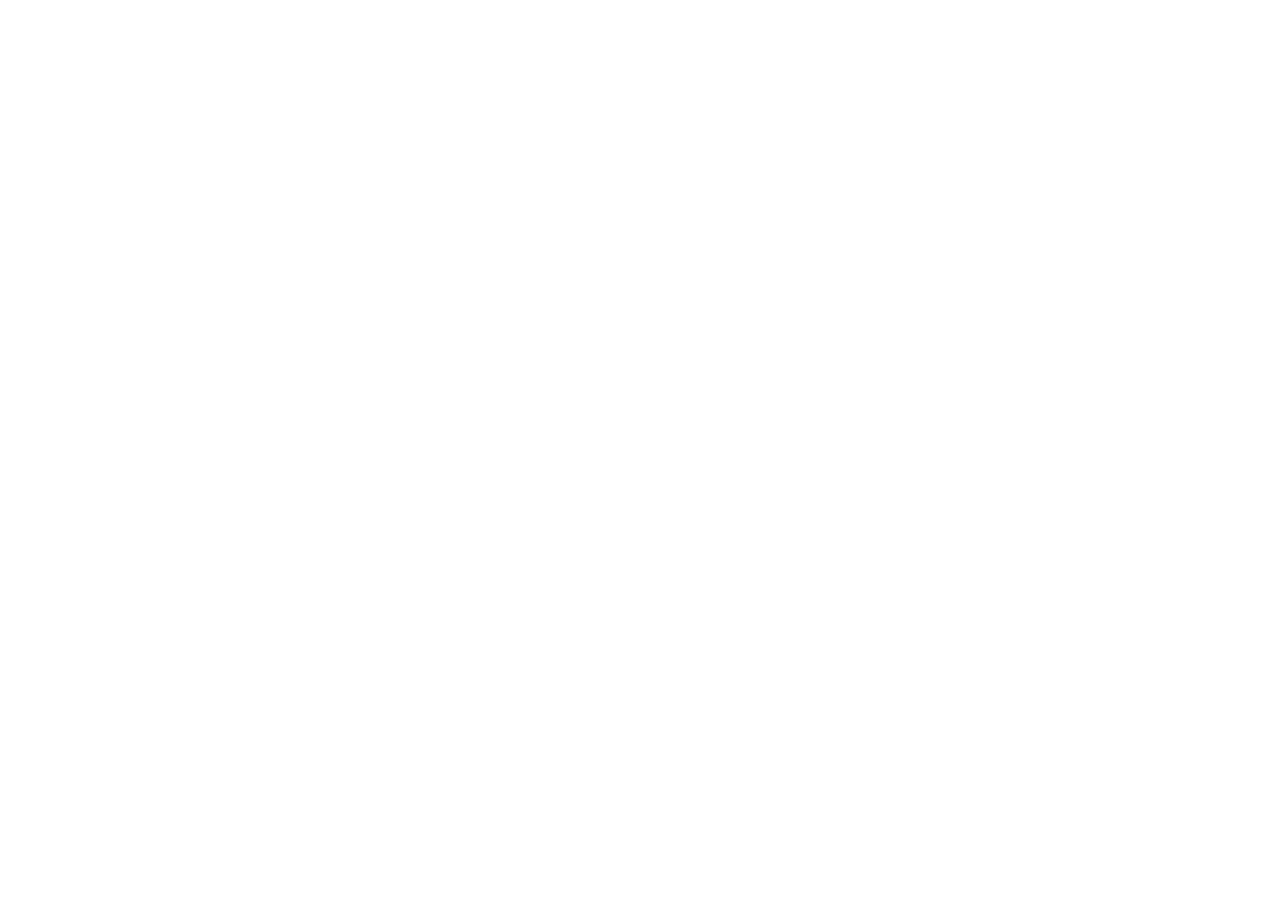
==== AviArnonGallery/index.html @ 4c6d873e "Update AviArnonGallery" ====
<!DOCTYPE html>
<html lang="en">
  <head>
    <meta charset="UTF-8" />
    <link rel="icon" type="image/svg+xml" href="/vite.svg" />
    <meta name="viewport" content="width=device-width, initial-scale=1.0" />
    <!-- SEO Optimizations -->
    <title>Avi Arnon Gallery</title>
    <meta name="description" content="Explore Avi Arnon's unique art gallery featuring a diverse collection of artworks. Experience the beauty of contemporary art through our curated collection." />
    <meta name="keywords" content="art gallery, contemporary art, Avi Arnon, artwork, paintings, sculptures" />
    <meta name="author" content="Avi Arnon" />
    
    <!-- Open Graph / Facebook -->
    <meta property="og:type" content="website" />
    <meta property="og:url" content="https://your-domain.com/" />
    <meta property="og:title" content="Avi Arnon Gallery" />
    <meta property="og:description" content="Explore Avi Arnon's unique art gallery featuring a diverse collection of artworks." />
    <meta property="og:image" content="https://your-domain.com/og-image.jpg" />

    <!-- Twitter -->
    <meta property="twitter:card" content="summary_large_image" />
    <meta property="twitter:url" content="https://your-domain.com/" />
    <meta property="twitter:title" content="Avi Arnon Gallery" />
    <meta property="twitter:description" content="Explore Avi Arnon's unique art gallery featuring a diverse collection of artworks." />
    <meta property="twitter:image" content="https://your-domain.com/og-image.jpg" />

    <!-- Prevent Chrome extension console error -->
    <script>
      window.addEventListener('error', function(e) {
        if (e.message.includes('Receiving end does not exist')) {
          e.stopImmediatePropagation();
        }
      }, true);
    </script>
    <link rel="preconnect" href="https://fonts.googleapis.com">
    <link rel="preconnect" href="https://fonts.gstatic.com" crossorigin>
    <link href="https://fonts.googleapis.com/css2?family=Playfair+Display:wght@400;500;600;700&family=Montserrat:wght@300;400;500;600&family=Cormorant+Garamond:wght@400;500;600;700&display=swap" rel="stylesheet">
    <script type="module" crossorigin src="/AviArnonGallery/assets/index-BFNhHe9U.js"></script>
    <link rel="stylesheet" crossorigin href="/AviArnonGallery/assets/index-R9UBAJMy.css">
  </head>
  <body>
    <div id="root"></div>
  </body>
</html>
---- AviArnonGallery/assets/index-R9UBAJMy.css ----
@import"https://fonts.googleapis.com/css2?family=Playfair+Display:wght@400;700&family=Montserrat:wght@300;400;500&family=Assistant&display=swap";@font-face{font-family:Playfair Display;src:local("Playfair Display"),url(/fonts/PlayfairDisplay-Regular.woff2) format("woff2"),url(https://fonts.gstatic.com/s/playfairdisplay/v30/nuFvD-vYSZviVYUb_rj3ij__anPXJzDwcbmjWBN2PKdFvXDXbtXK-F2qC0s.woff2) format("woff2");font-weight:400;font-style:normal;font-display:swap}@font-face{font-family:Playfair Display;src:local("Playfair Display Bold"),url(/fonts/PlayfairDisplay-Bold.woff2) format("woff2"),url(https://fonts.gstatic.com/s/playfairdisplay/v30/nuFvD-vYSZviVYUb_rj3ij__anPXJzDwcbmjWBN2PKeiu78btXK-F2qC0s.woff2) format("woff2");font-weight:700;font-style:normal;font-display:swap}@font-face{font-family:Montserrat;src:local("Montserrat Light"),url(/fonts/Montserrat-Light.woff2) format("woff2"),url(https://fonts.gstatic.com/s/montserrat/v25/JTUHjIg1_i6t8kCHKm4532VJOt5-QNFgpCtr6Hw5aXp-p7K4KLg.woff2) format("woff2");font-weight:300;font-style:normal;font-display:swap}@font-face{font-family:Montserrat;src:local("Montserrat Regular"),url(/fonts/Montserrat-Regular.woff2) format("woff2"),url(https://fonts.gstatic.com/s/montserrat/v25/JTUHjIg1_i6t8kCHKm4532VJOt5-QNFgpCtr6Hw5aXp-p7K4KLg.woff2) format("woff2");font-weight:400;font-style:normal;font-display:swap}@font-face{font-family:Montserrat;src:local("Montserrat Medium"),url(/fonts/Montserrat-Medium.woff2) format("woff2"),url(https://fonts.gstatic.com/s/montserrat/v25/JTUHjIg1_i6t8kCHKm4532VJOt5-QNFgpCtZ6Hw5aXp-p7K4KLg.woff2) format("woff2");font-weight:500;font-style:normal;font-display:swap}@font-face{font-family:Assistant;src:local("Assistant"),url(/fonts/Assistant-Regular.woff2) format("woff2"),url(https://fonts.gstatic.com/s/assistant/v18/2sDPZGJYnIjSi6H75xkZZE1I0yCmYzzQtuZnIGSV35Gu.woff2) format("woff2");font-weight:400;font-style:normal;font-display:swap;unicode-range:U+0590-05FF}@font-face{font-family:Assistant;src:local("Assistant Bold"),url(/fonts/Assistant-Bold.woff2) format("woff2"),url(https://fonts.gstatic.com/s/assistant/v18/2sDPZGJYnIjSi6H75xkZZE1I0yCmYzzQtuZnIGSV35Gu.woff2) format("woff2");font-weight:700;font-style:normal;font-display:swap;unicode-range:U+0590-05FF}
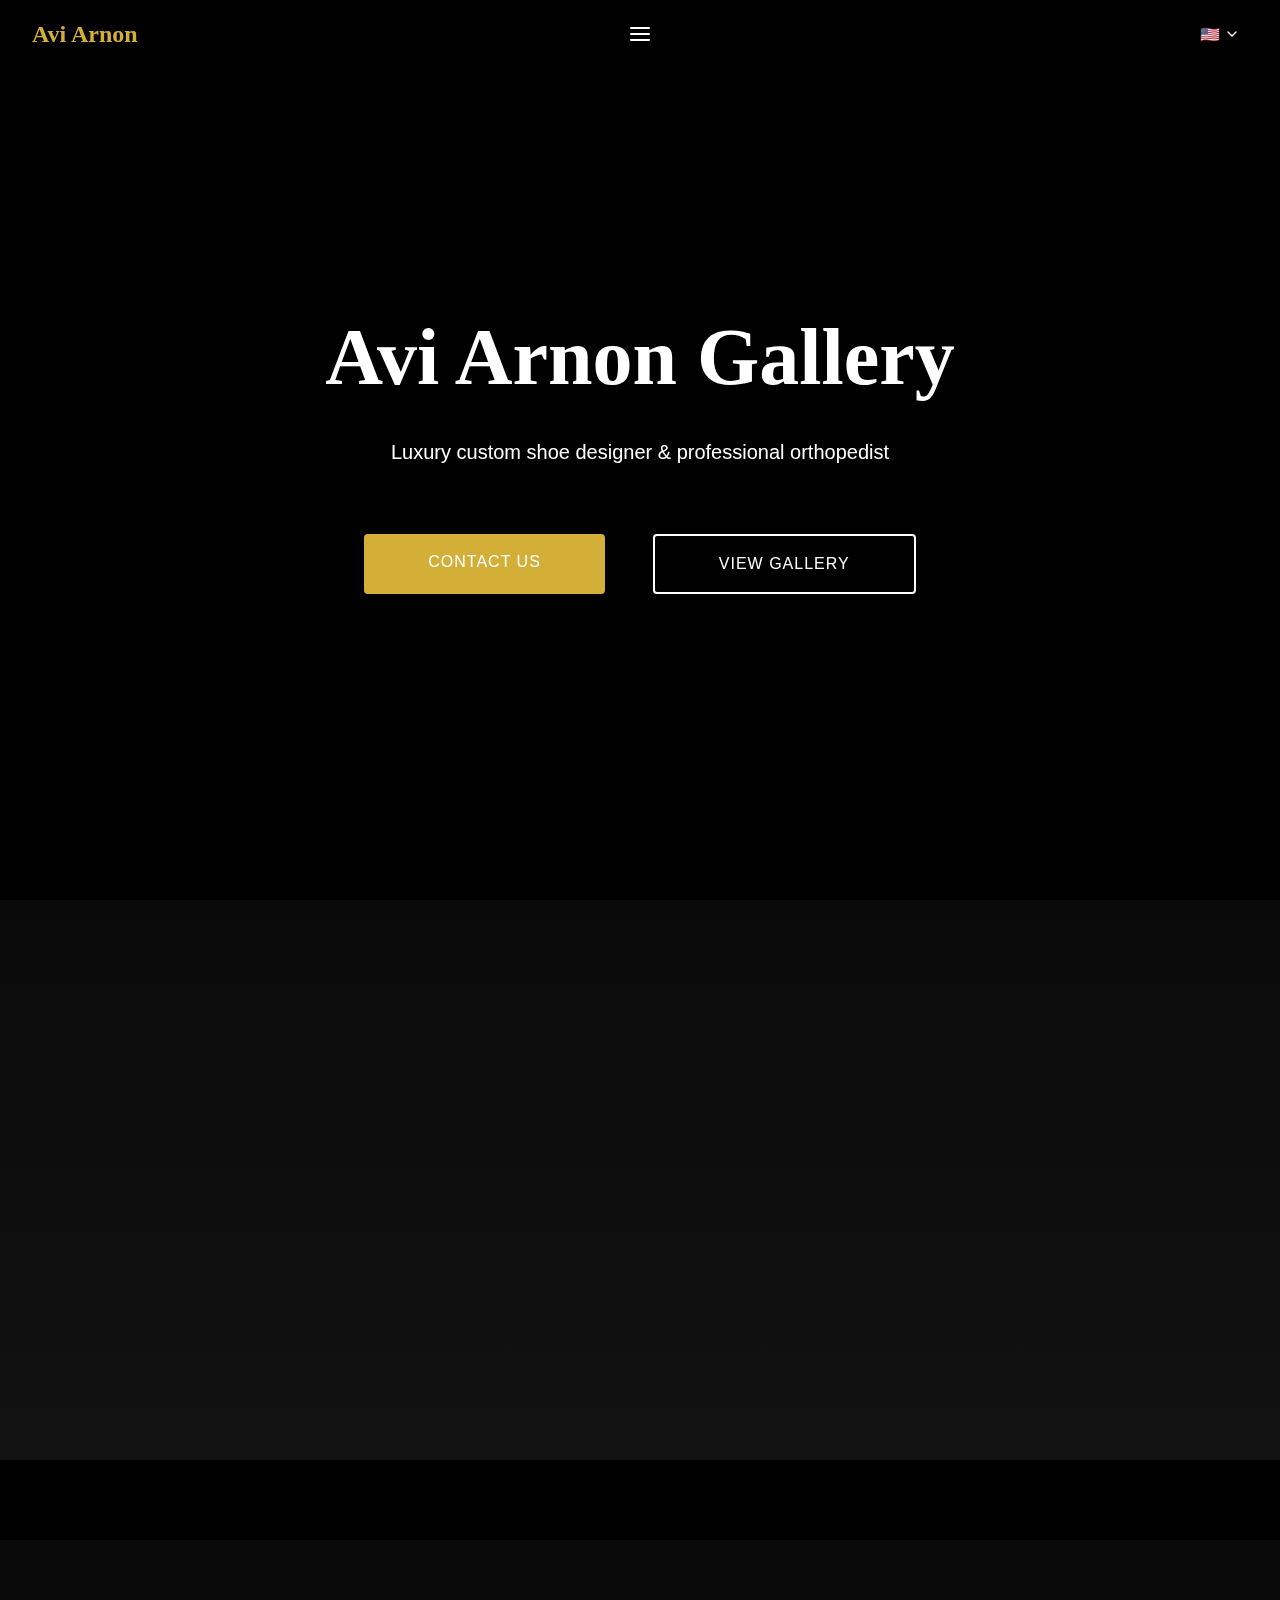
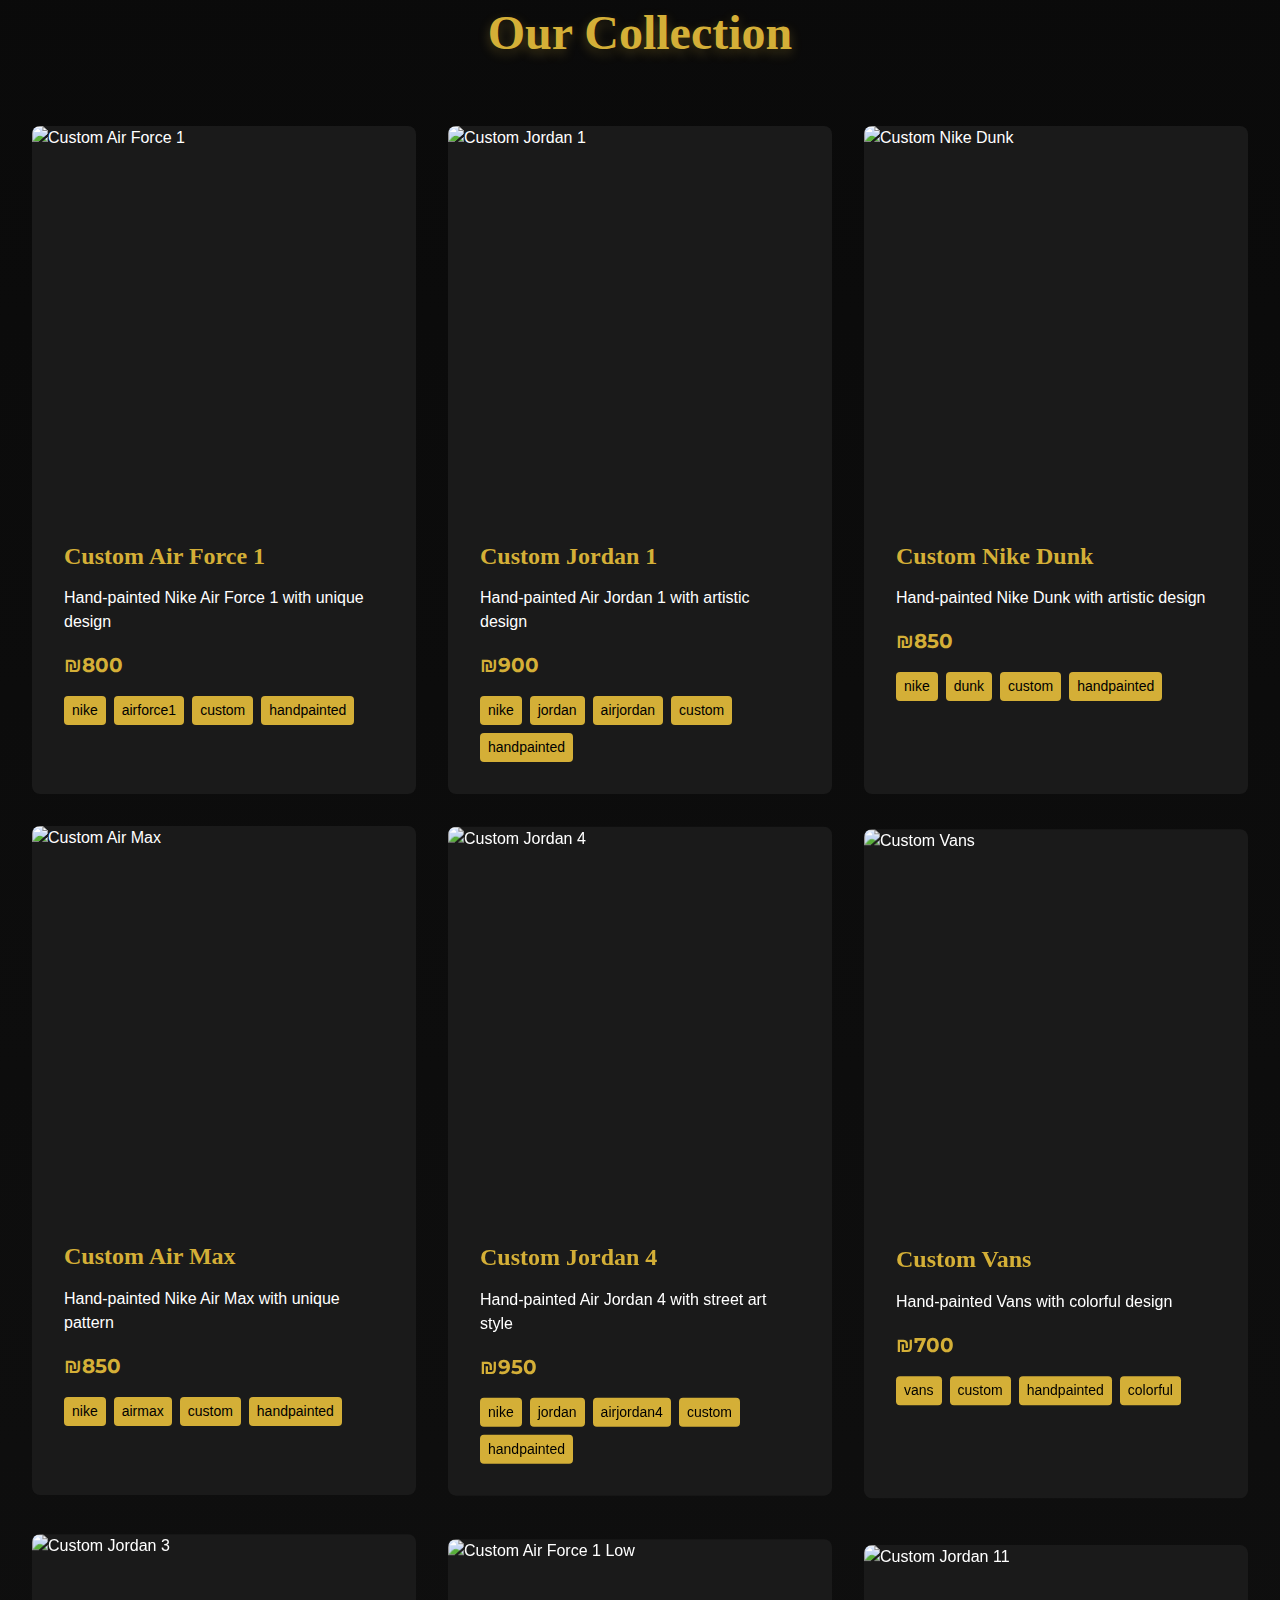
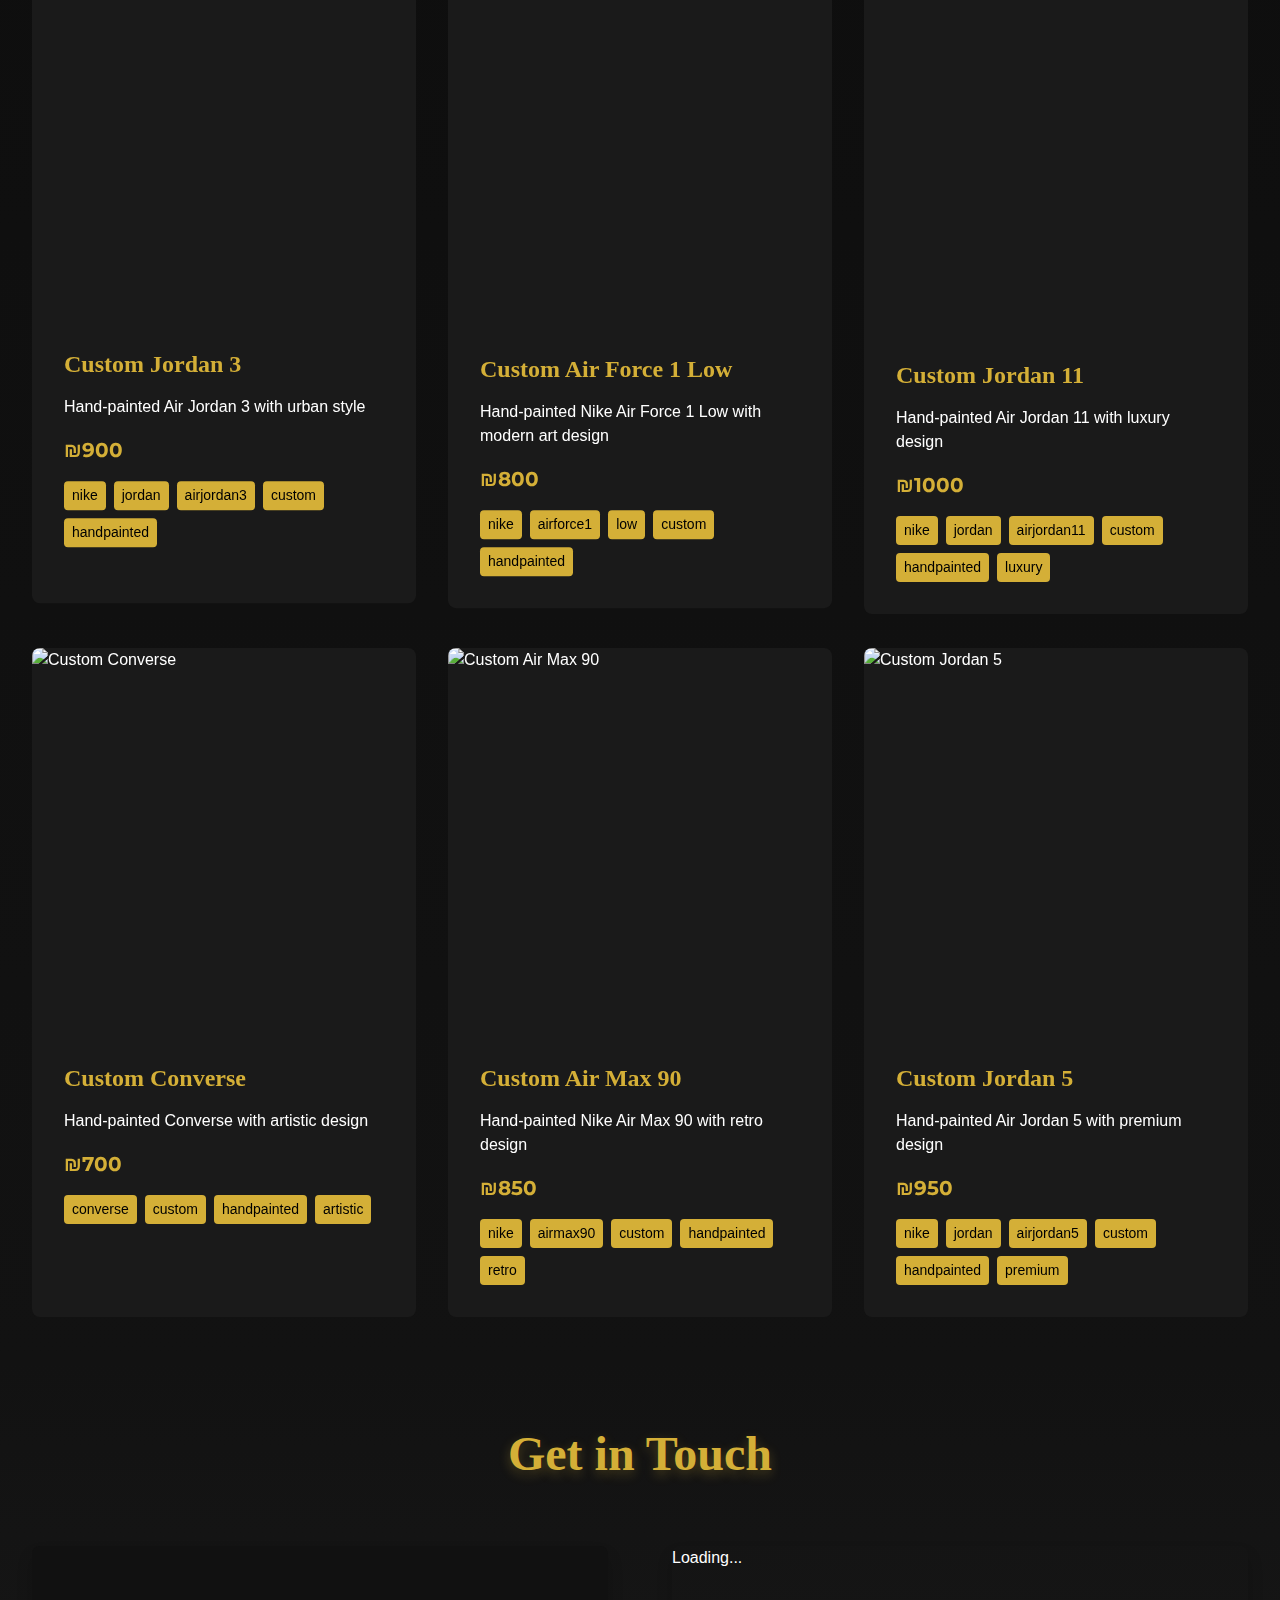
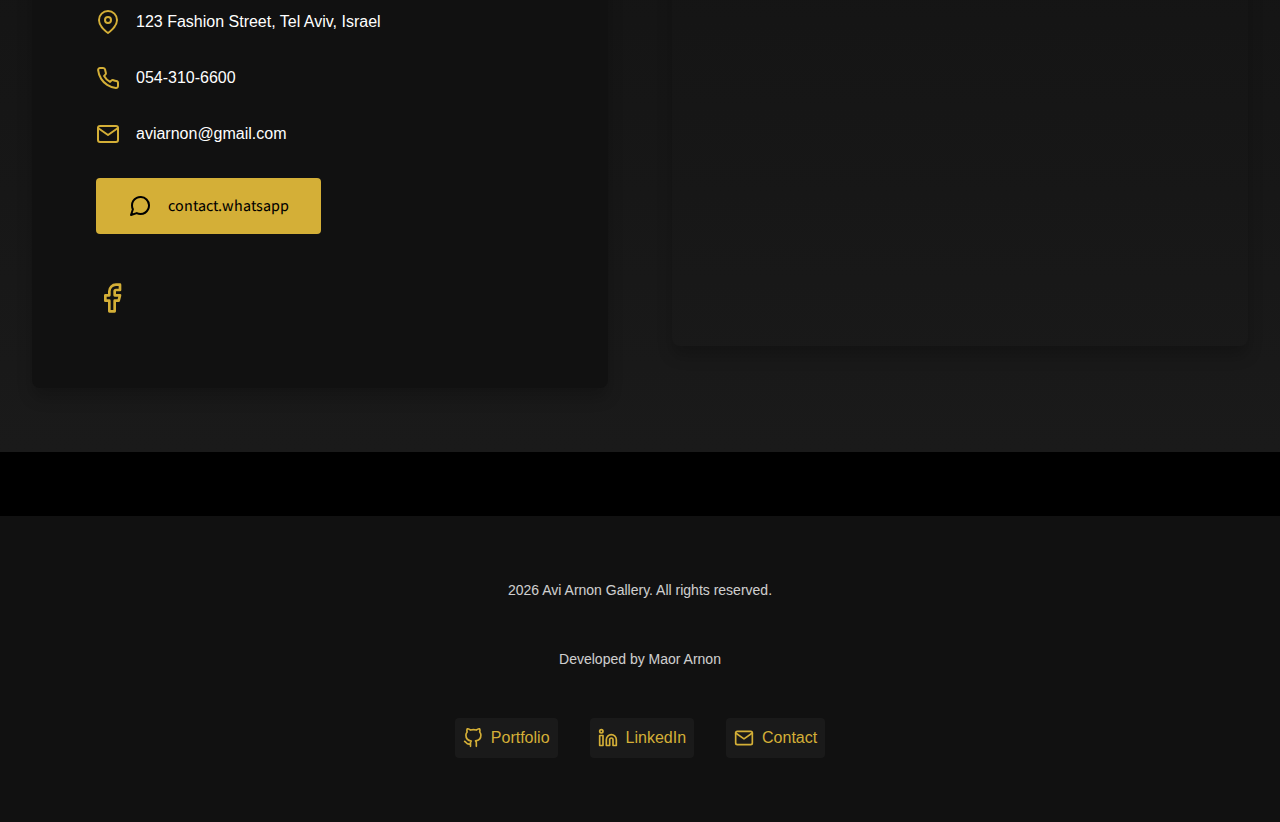
==== commit a8ffd3d4: "Update AviArnonGallery" ====
--- a/AviArnonGallery/index.html
+++ b/AviArnonGallery/index.html
@@ -2,7 +2,7 @@
 <html lang="en">
   <head>
     <meta charset="UTF-8" />
-    <link rel="icon" type="image/svg+xml" href="/vite.svg" />
+    <link rel="icon" type="image/svg+xml" href="/AviArnonGallery/vite.svg" />
     <meta name="viewport" content="width=device-width, initial-scale=1.0" />
     <!-- SEO Optimizations -->
     <title>Avi Arnon Gallery</title>
@@ -35,7 +35,9 @@
     <link rel="preconnect" href="https://fonts.googleapis.com">
     <link rel="preconnect" href="https://fonts.gstatic.com" crossorigin>
     <link href="https://fonts.googleapis.com/css2?family=Playfair+Display:wght@400;500;600;700&family=Montserrat:wght@300;400;500;600&family=Cormorant+Garamond:wght@400;500;600;700&display=swap" rel="stylesheet">
-    <script type="module" crossorigin src="/AviArnonGallery/assets/index-BFNhHe9U.js"></script>
+    <script type="module" crossorigin src="/AviArnonGallery/assets/index-DBFf3fYI.js"></script>
+    <link rel="modulepreload" crossorigin href="/AviArnonGallery/assets/vendor-CbLH5eG4.js">
+    <link rel="modulepreload" crossorigin href="/AviArnonGallery/assets/firebase-DNaZgVIu.js">
     <link rel="stylesheet" crossorigin href="/AviArnonGallery/assets/index-R9UBAJMy.css">
   </head>
   <body>
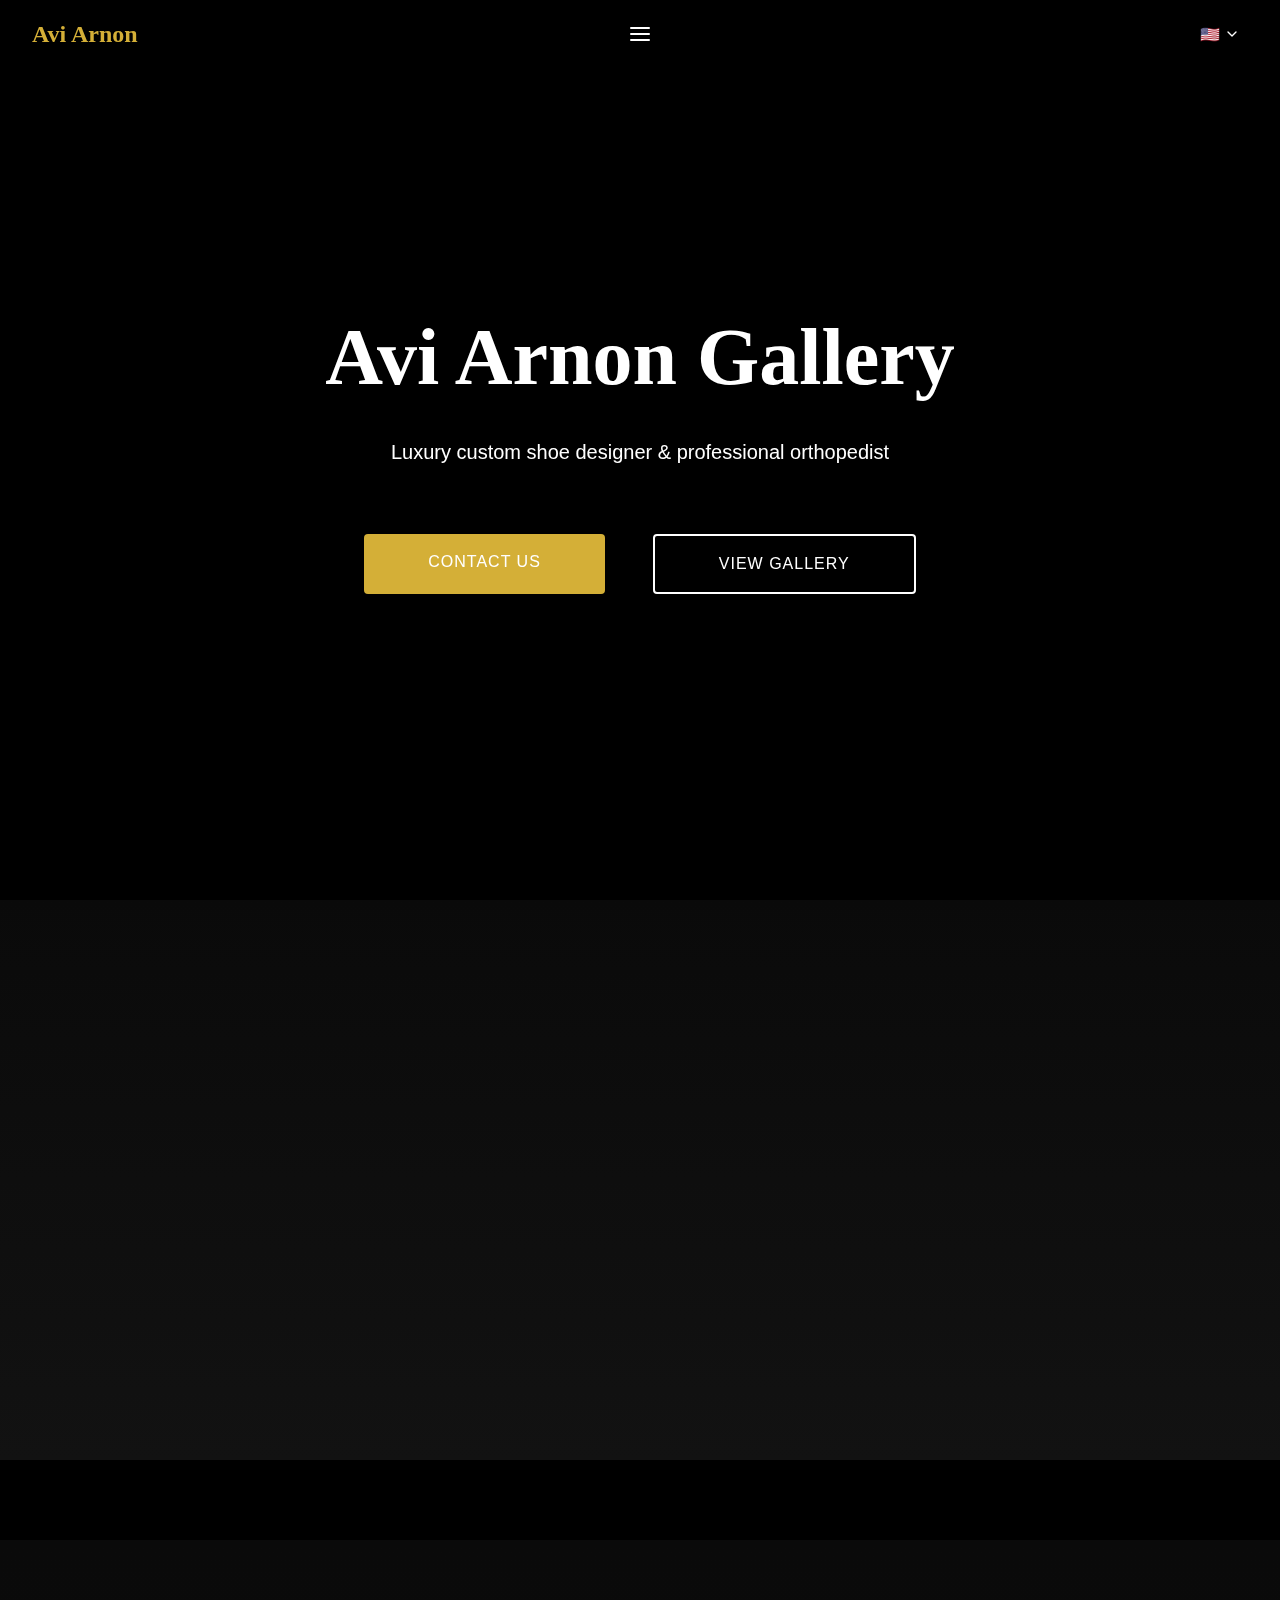
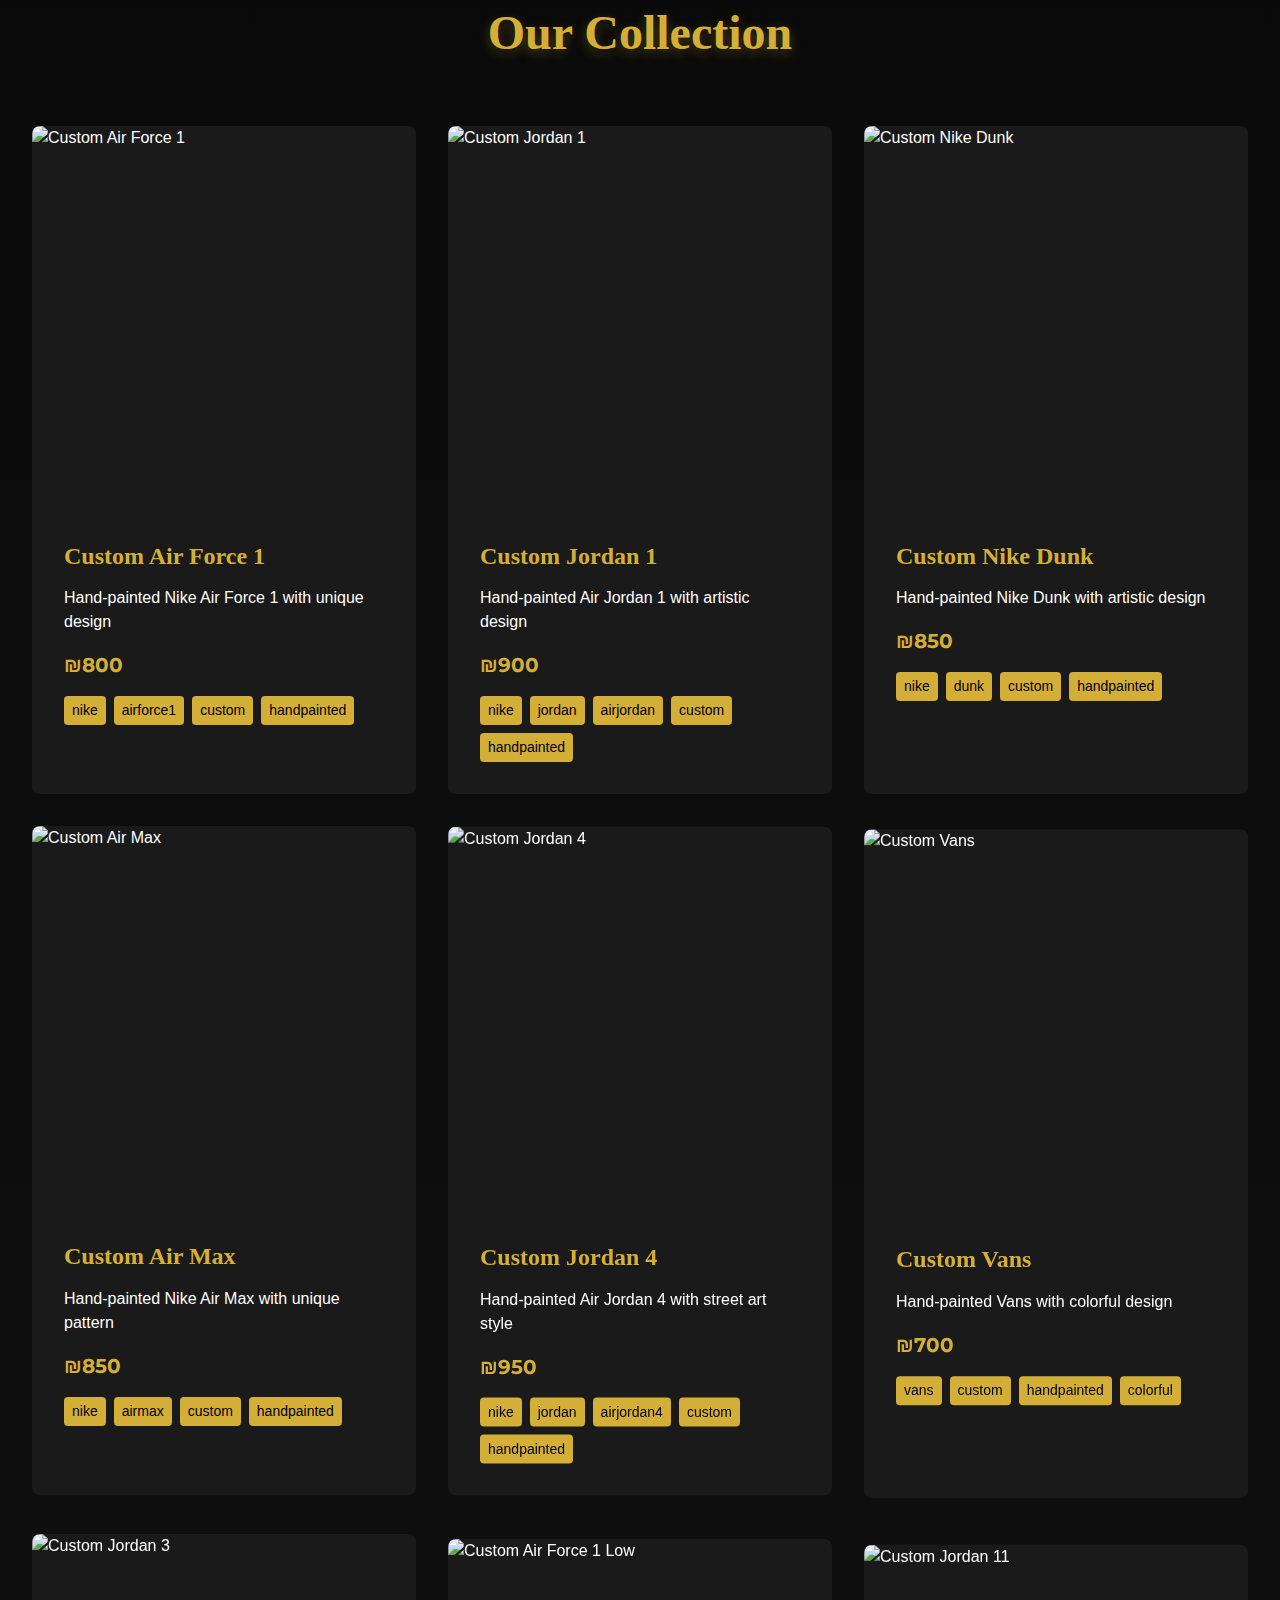
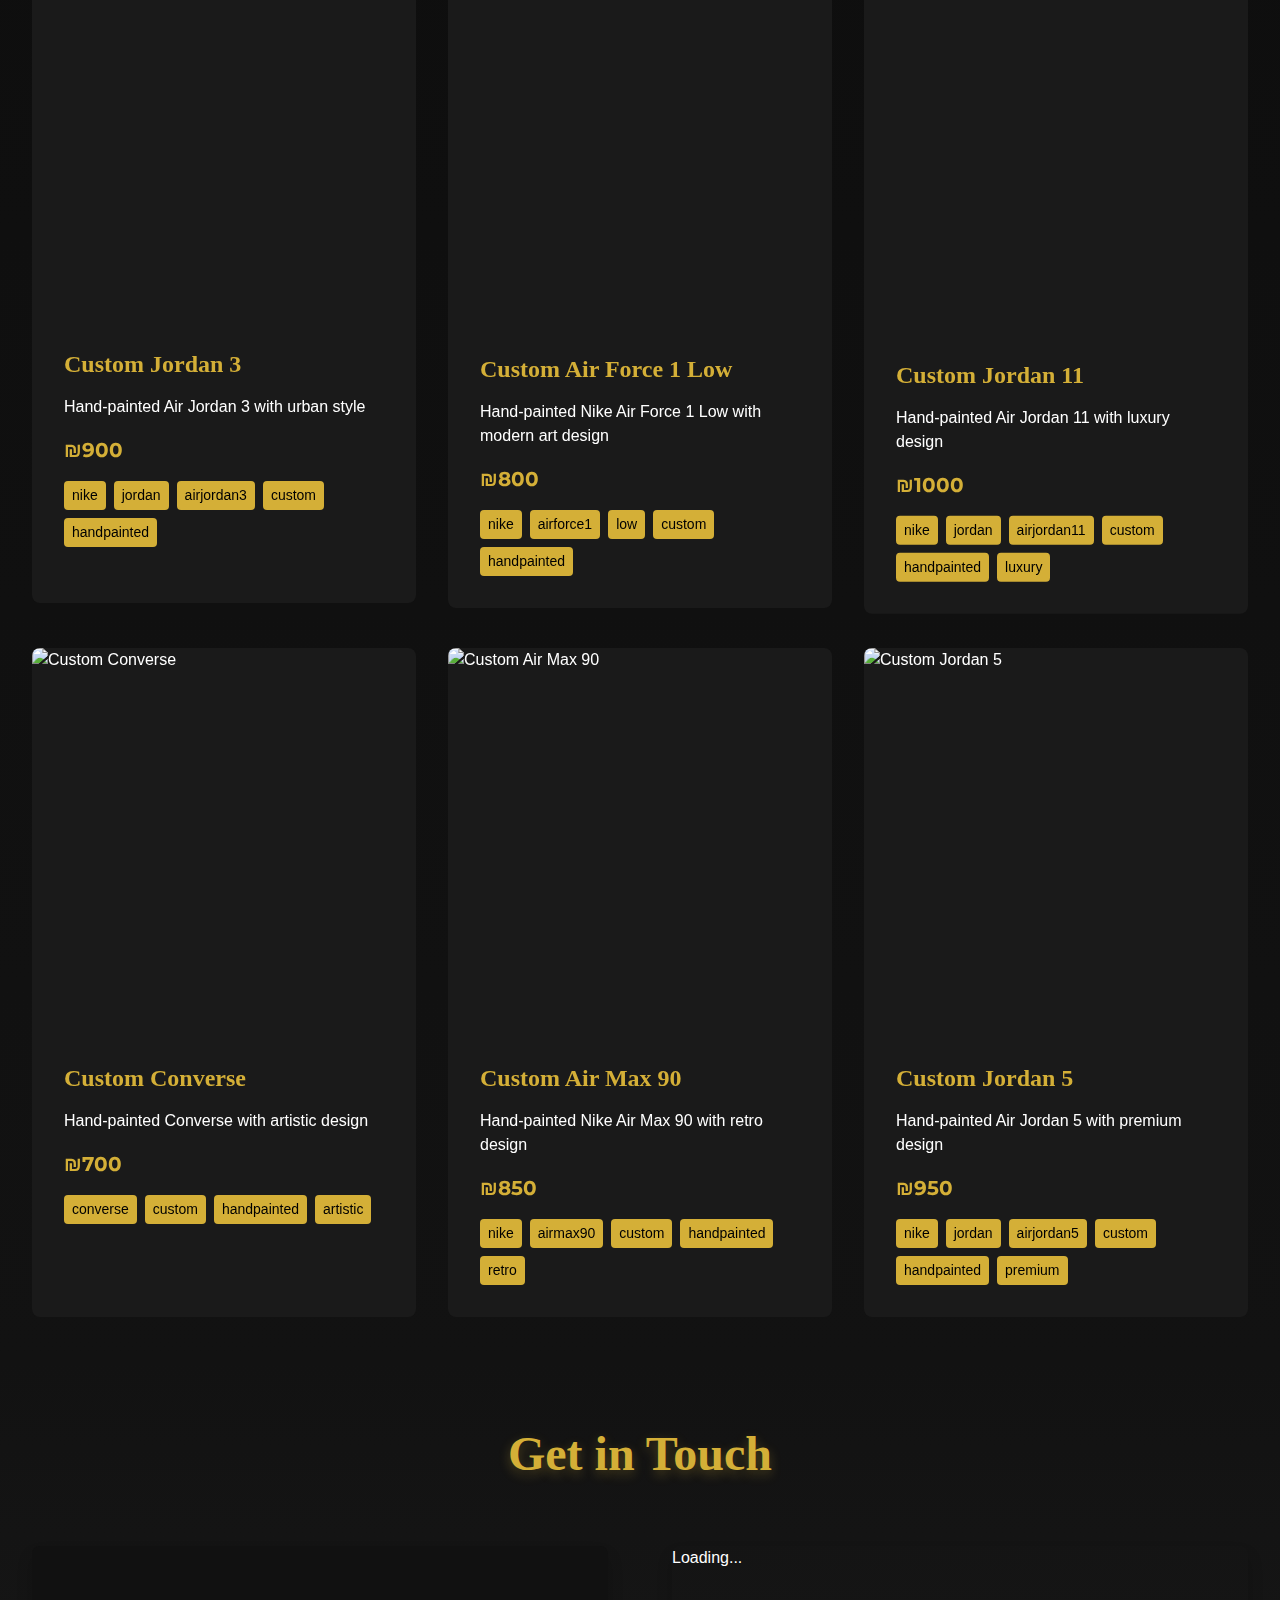
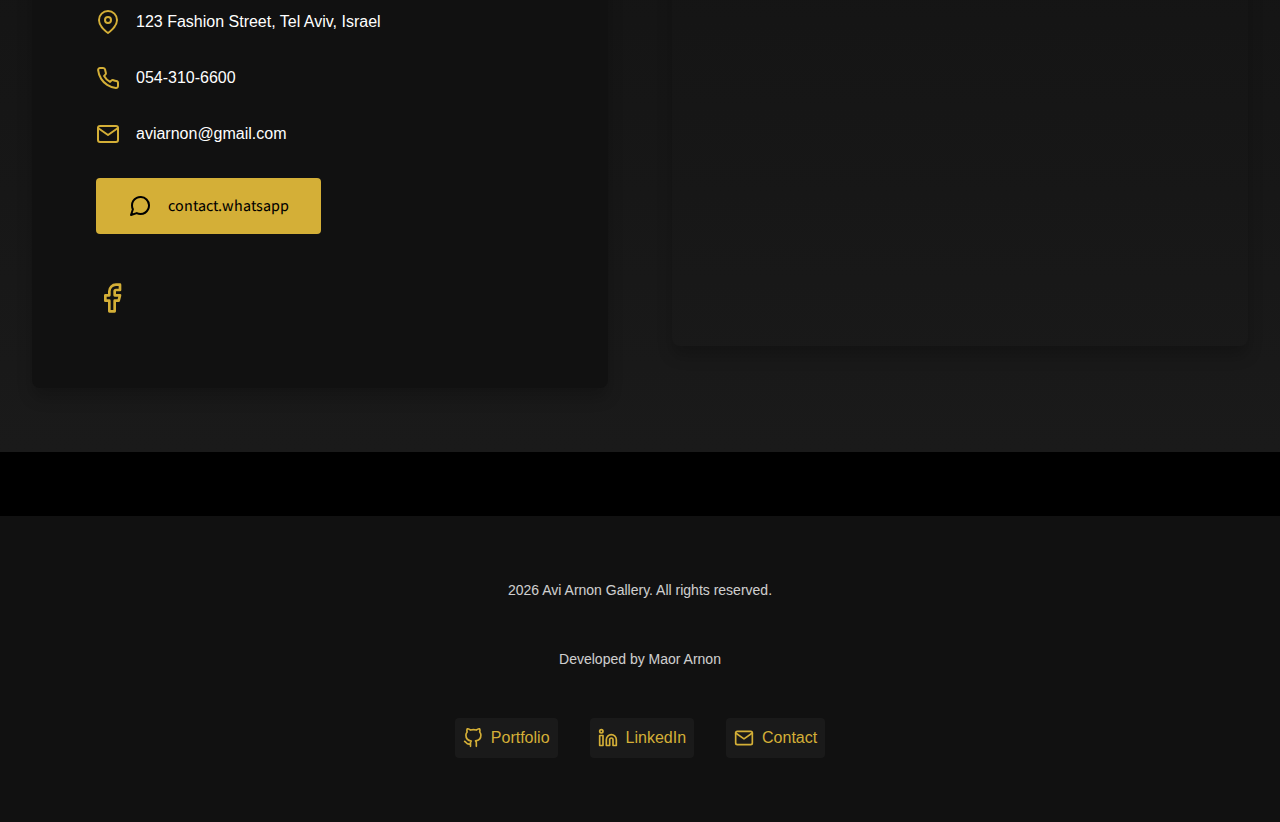
==== commit 4f435763: "Update AviArnonGallery" ====
--- a/AviArnonGallery/index.html
+++ b/AviArnonGallery/index.html
@@ -35,10 +35,10 @@
     <link rel="preconnect" href="https://fonts.googleapis.com">
     <link rel="preconnect" href="https://fonts.gstatic.com" crossorigin>
     <link href="https://fonts.googleapis.com/css2?family=Playfair+Display:wght@400;500;600;700&family=Montserrat:wght@300;400;500;600&family=Cormorant+Garamond:wght@400;500;600;700&display=swap" rel="stylesheet">
-    <script type="module" crossorigin src="/AviArnonGallery/assets/index-DBFf3fYI.js"></script>
-    <link rel="modulepreload" crossorigin href="/AviArnonGallery/assets/vendor-CbLH5eG4.js">
-    <link rel="modulepreload" crossorigin href="/AviArnonGallery/assets/firebase-DNaZgVIu.js">
-    <link rel="stylesheet" crossorigin href="/AviArnonGallery/assets/index-R9UBAJMy.css">
+    <script type="module" crossorigin src="/AviArnonGallery/js/index-C9MLtftm.js"></script>
+    <link rel="modulepreload" crossorigin href="/AviArnonGallery/js/vendor-CbLH5eG4.js">
+    <link rel="modulepreload" crossorigin href="/AviArnonGallery/js/firebase-DNaZgVIu.js">
+    <link rel="stylesheet" crossorigin href="/AviArnonGallery/css/index.css">
   </head>
   <body>
     <div id="root"></div>
--- a/AviArnonGallery/css/index.css
+++ b/AviArnonGallery/css/index.css
@@ -0,0 +1 @@
+@import"https://fonts.googleapis.com/css2?family=Playfair+Display:wght@400;700&family=Montserrat:wght@300;400;500&family=Assistant&display=swap";@font-face{font-family:Playfair Display;src:local("Playfair Display"),url(/AviArnonGallery/fonts/PlayfairDisplay-Regular.woff2) format("woff2"),url(https://fonts.gstatic.com/s/playfairdisplay/v30/nuFvD-vYSZviVYUb_rj3ij__anPXJzDwcbmjWBN2PKdFvXDXbtXK-F2qC0s.woff2) format("woff2");font-weight:400;font-style:normal;font-display:swap}@font-face{font-family:Playfair Display;src:local("Playfair Display Bold"),url(/AviArnonGallery/fonts/PlayfairDisplay-Bold.woff2) format("woff2"),url(https://fonts.gstatic.com/s/playfairdisplay/v30/nuFvD-vYSZviVYUb_rj3ij__anPXJzDwcbmjWBN2PKeiu78btXK-F2qC0s.woff2) format("woff2");font-weight:700;font-style:normal;font-display:swap}@font-face{font-family:Montserrat;src:local("Montserrat Light"),url(/AviArnonGallery/fonts/Montserrat-Light.woff2) format("woff2"),url(https://fonts.gstatic.com/s/montserrat/v25/JTUHjIg1_i6t8kCHKm4532VJOt5-QNFgpCtr6Hw5aXp-p7K4KLg.woff2) format("woff2");font-weight:300;font-style:normal;font-display:swap}@font-face{font-family:Montserrat;src:local("Montserrat Regular"),url(/AviArnonGallery/fonts/Montserrat-Regular.woff2) format("woff2"),url(https://fonts.gstatic.com/s/montserrat/v25/JTUHjIg1_i6t8kCHKm4532VJOt5-QNFgpCtr6Hw5aXp-p7K4KLg.woff2) format("woff2");font-weight:400;font-style:normal;font-display:swap}@font-face{font-family:Montserrat;src:local("Montserrat Medium"),url(/AviArnonGallery/fonts/Montserrat-Medium.woff2) format("woff2"),url(https://fonts.gstatic.com/s/montserrat/v25/JTUHjIg1_i6t8kCHKm4532VJOt5-QNFgpCtZ6Hw5aXp-p7K4KLg.woff2) format("woff2");font-weight:500;font-style:normal;font-display:swap}@font-face{font-family:Assistant;src:local("Assistant"),url(/AviArnonGallery/fonts/Assistant-Regular.woff2) format("woff2"),url(https://fonts.gstatic.com/s/assistant/v18/2sDPZGJYnIjSi6H75xkZZE1I0yCmYzzQtuZnIGSV35Gu.woff2) format("woff2");font-weight:400;font-style:normal;font-display:swap;unicode-range:U+0590-05FF}@font-face{font-family:Assistant;src:local("Assistant Bold"),url(/AviArnonGallery/fonts/Assistant-Bold.woff2) format("woff2"),url(https://fonts.gstatic.com/s/assistant/v18/2sDPZGJYnIjSi6H75xkZZE1I0yCmYzzQtuZnIGSV35Gu.woff2) format("woff2");font-weight:700;font-style:normal;font-display:swap;unicode-range:U+0590-05FF}
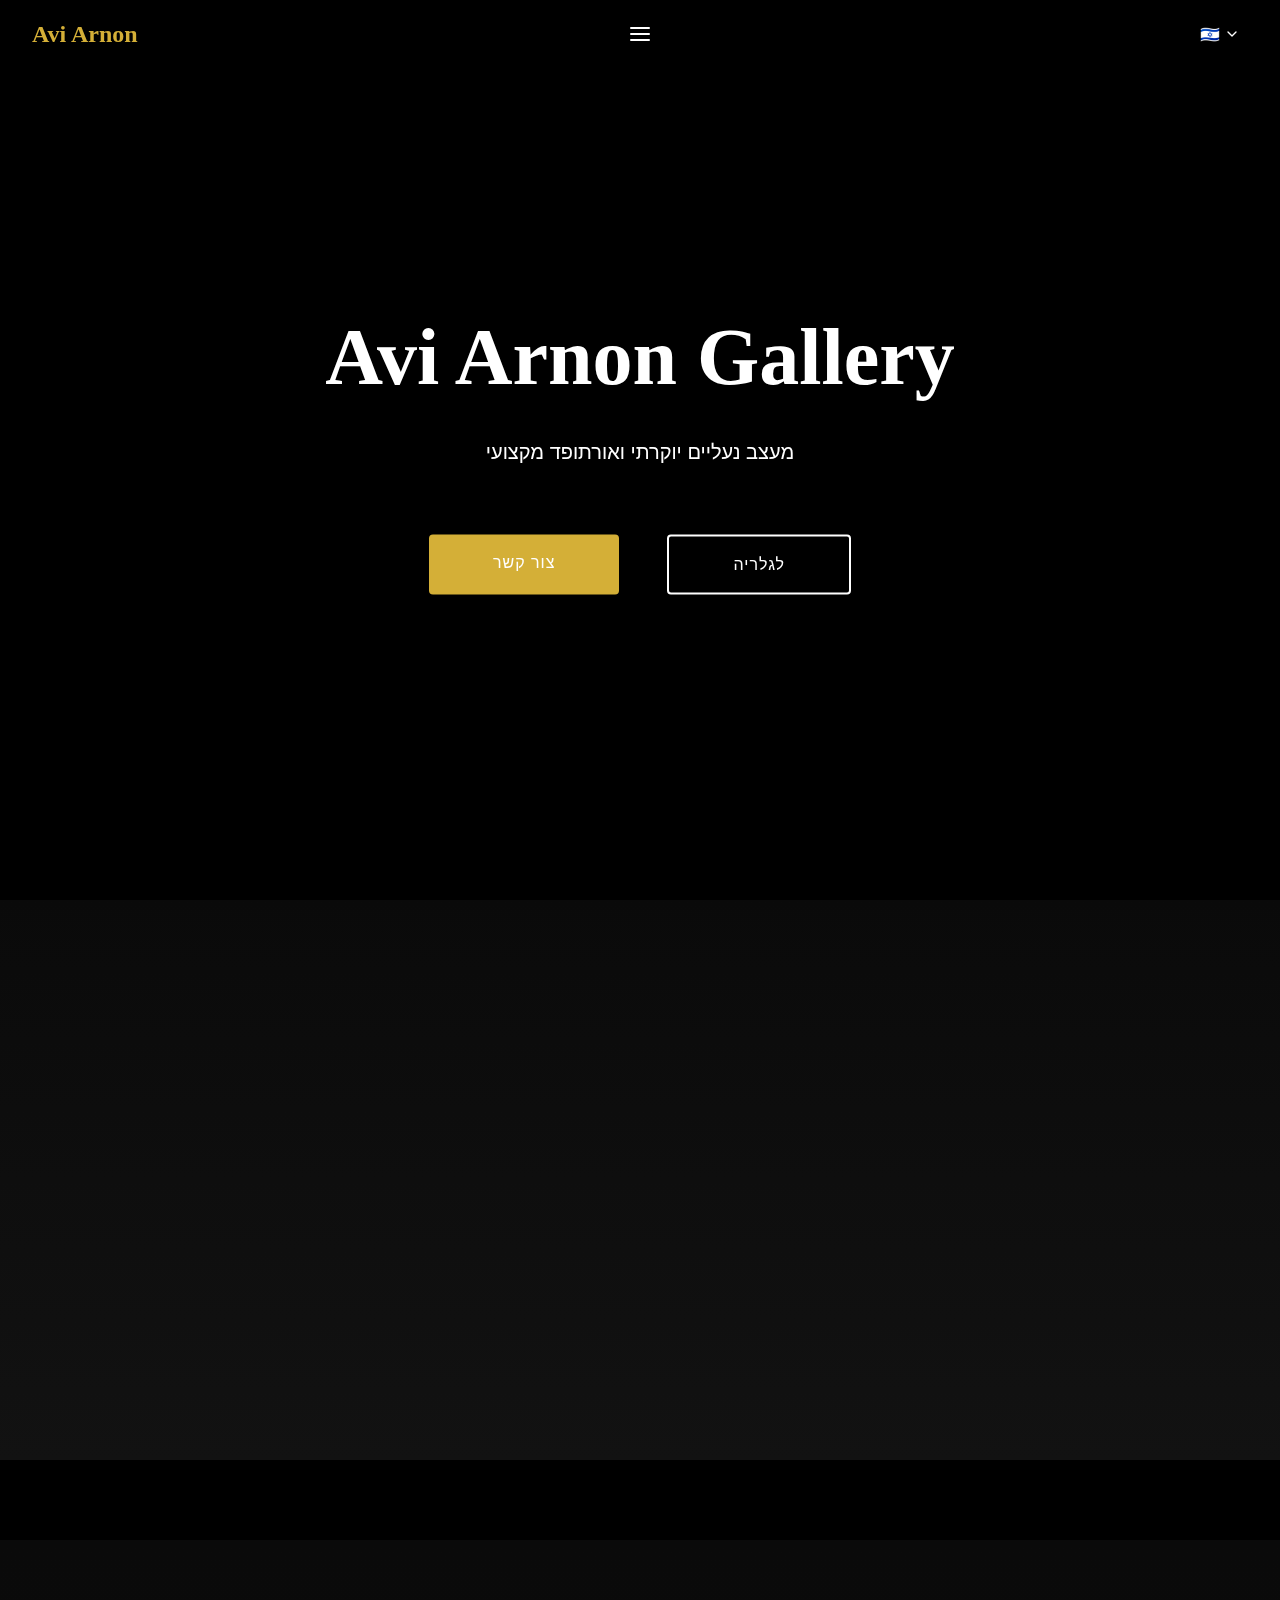
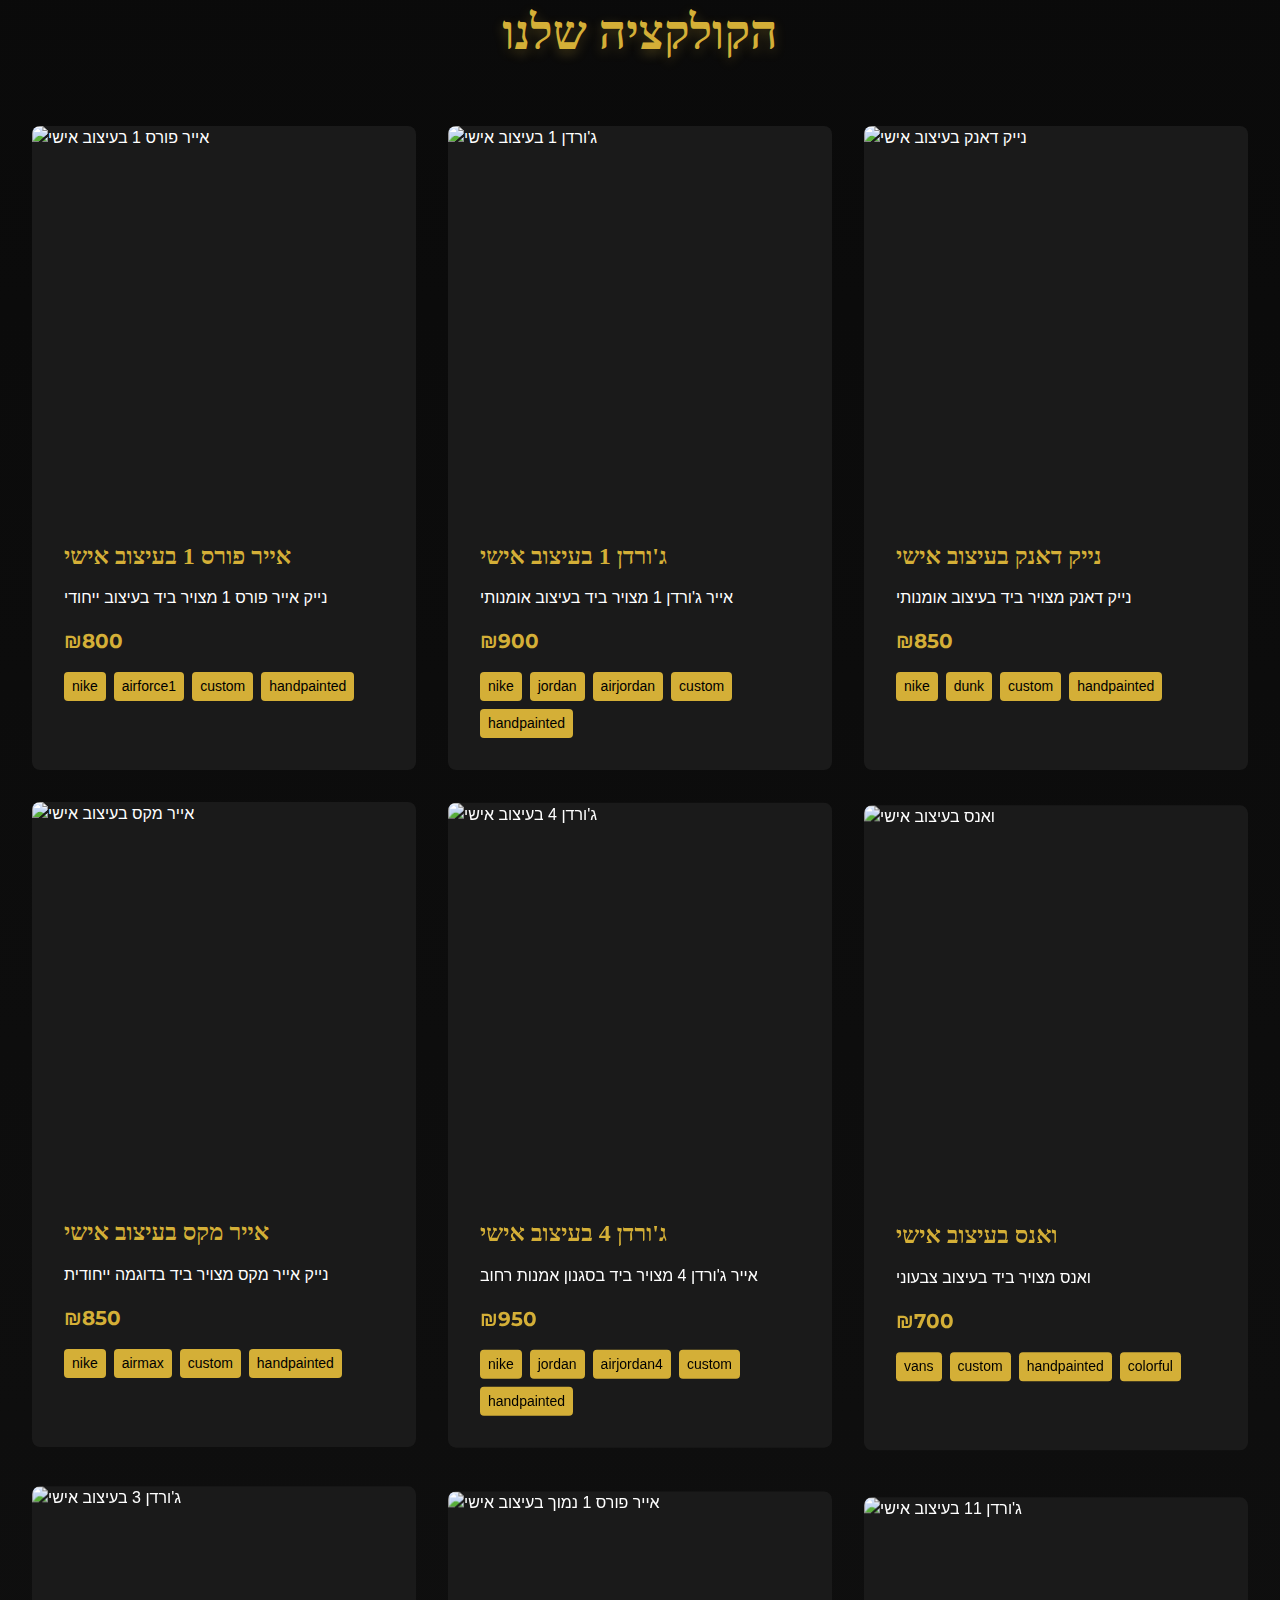
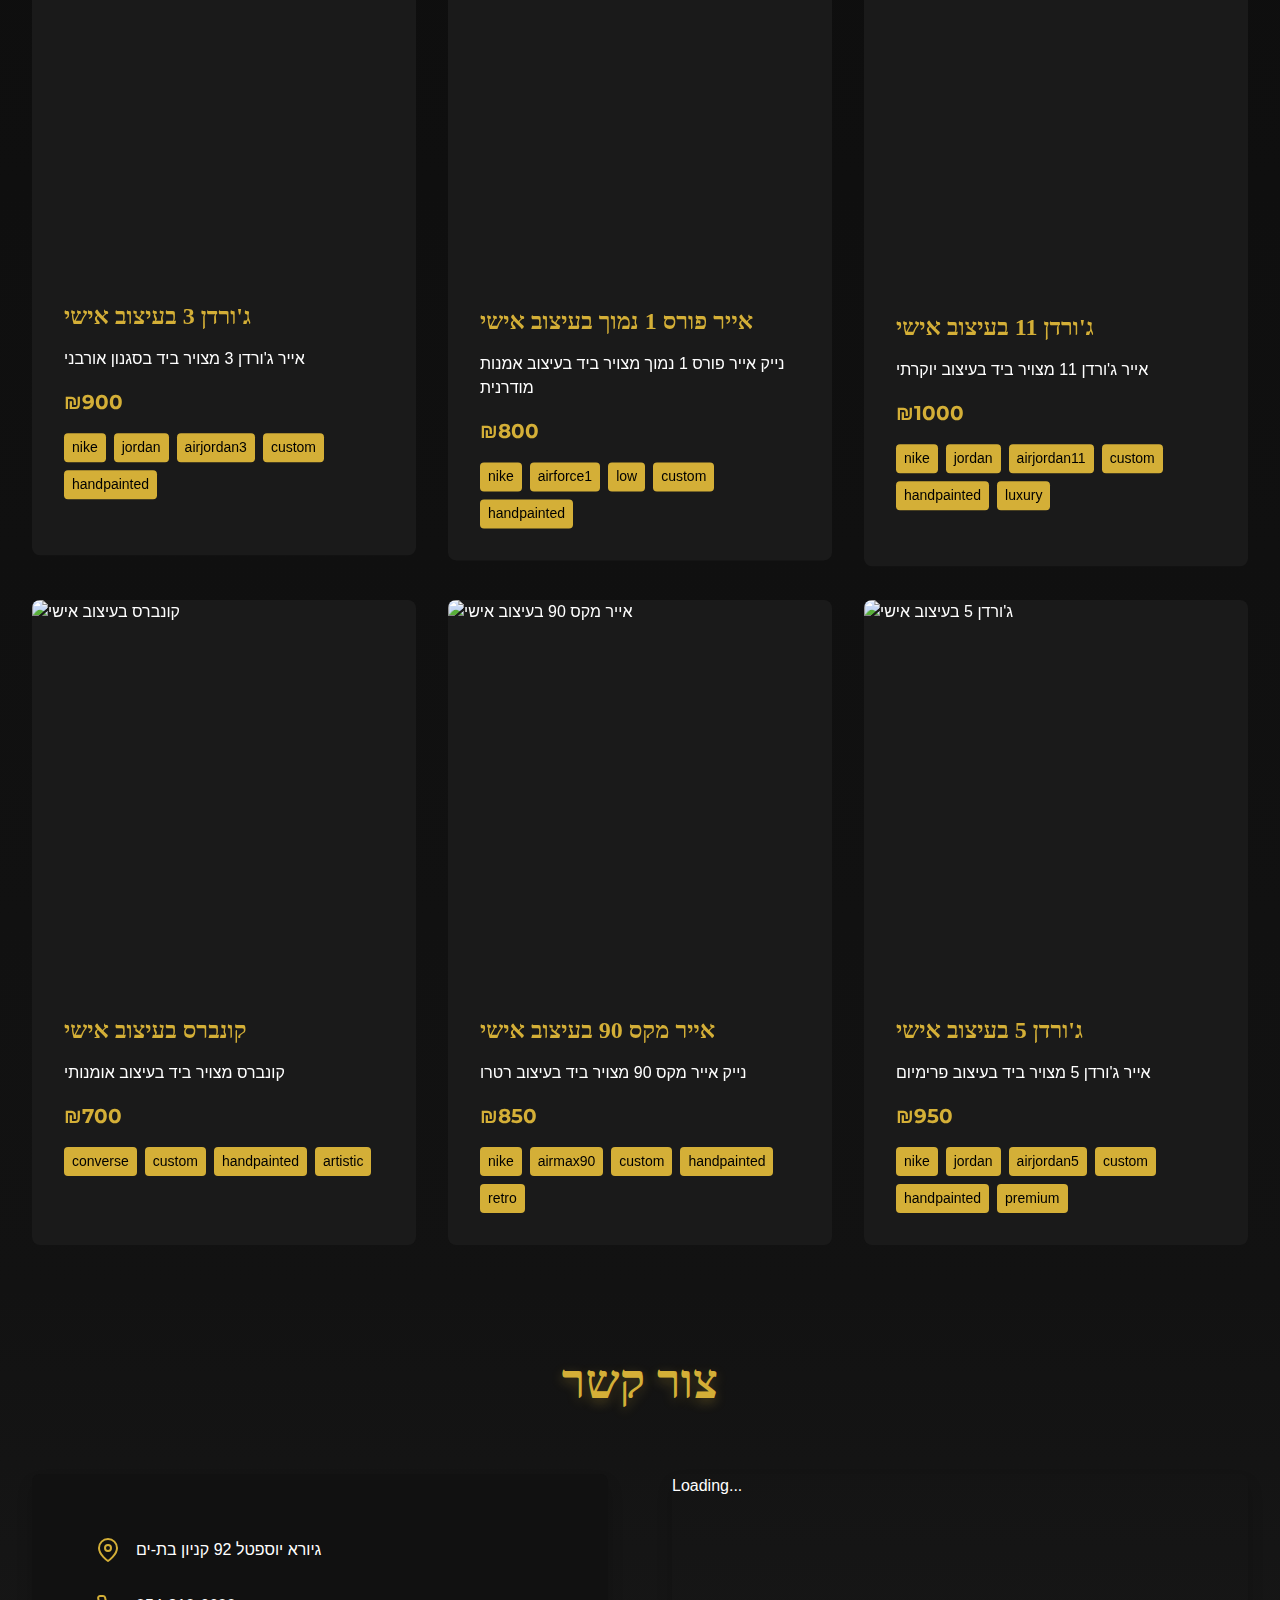
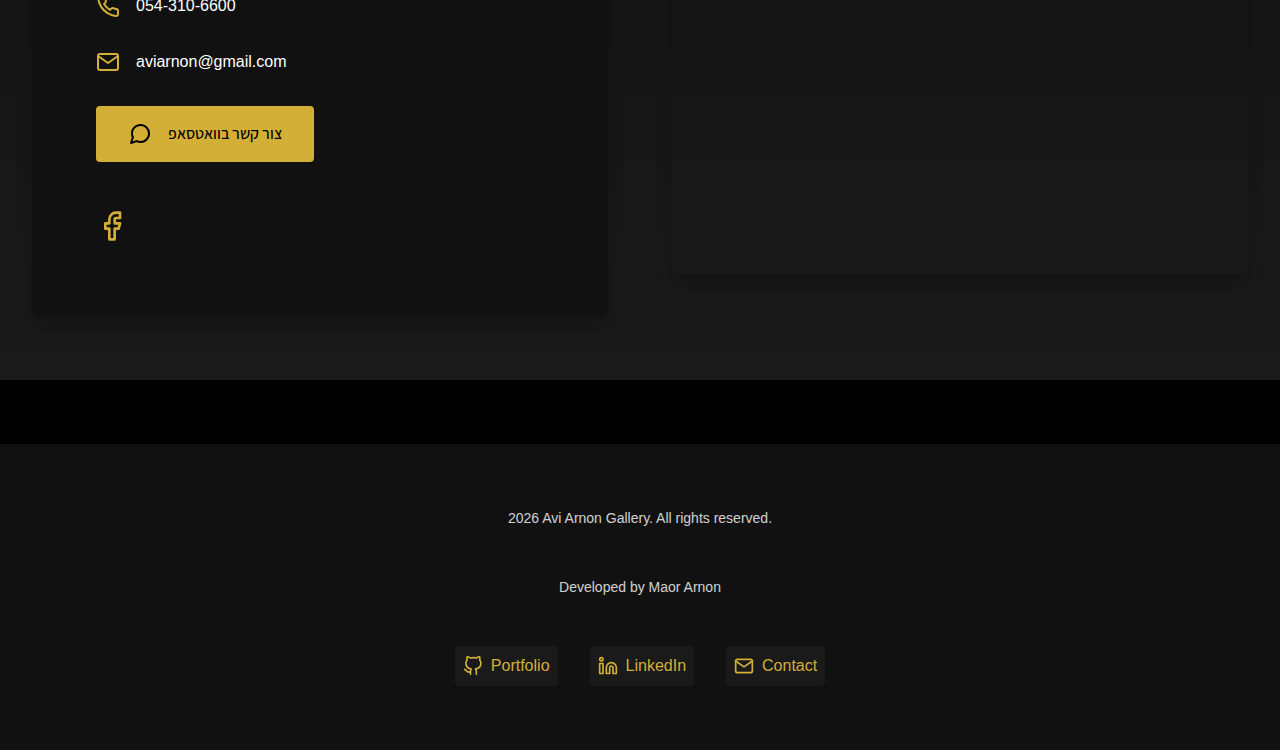
==== commit ab8a292c: "Update AviArnonGallery" ====
--- a/AviArnonGallery/index.html
+++ b/AviArnonGallery/index.html
@@ -35,7 +35,7 @@
     <link rel="preconnect" href="https://fonts.googleapis.com">
     <link rel="preconnect" href="https://fonts.gstatic.com" crossorigin>
     <link href="https://fonts.googleapis.com/css2?family=Playfair+Display:wght@400;500;600;700&family=Montserrat:wght@300;400;500;600&family=Cormorant+Garamond:wght@400;500;600;700&display=swap" rel="stylesheet">
-    <script type="module" crossorigin src="/AviArnonGallery/js/index-C9MLtftm.js"></script>
+    <script type="module" crossorigin src="/AviArnonGallery/js/index-BmhUz_gH.js"></script>
     <link rel="modulepreload" crossorigin href="/AviArnonGallery/js/vendor-CbLH5eG4.js">
     <link rel="modulepreload" crossorigin href="/AviArnonGallery/js/firebase-DNaZgVIu.js">
     <link rel="stylesheet" crossorigin href="/AviArnonGallery/css/index.css">
